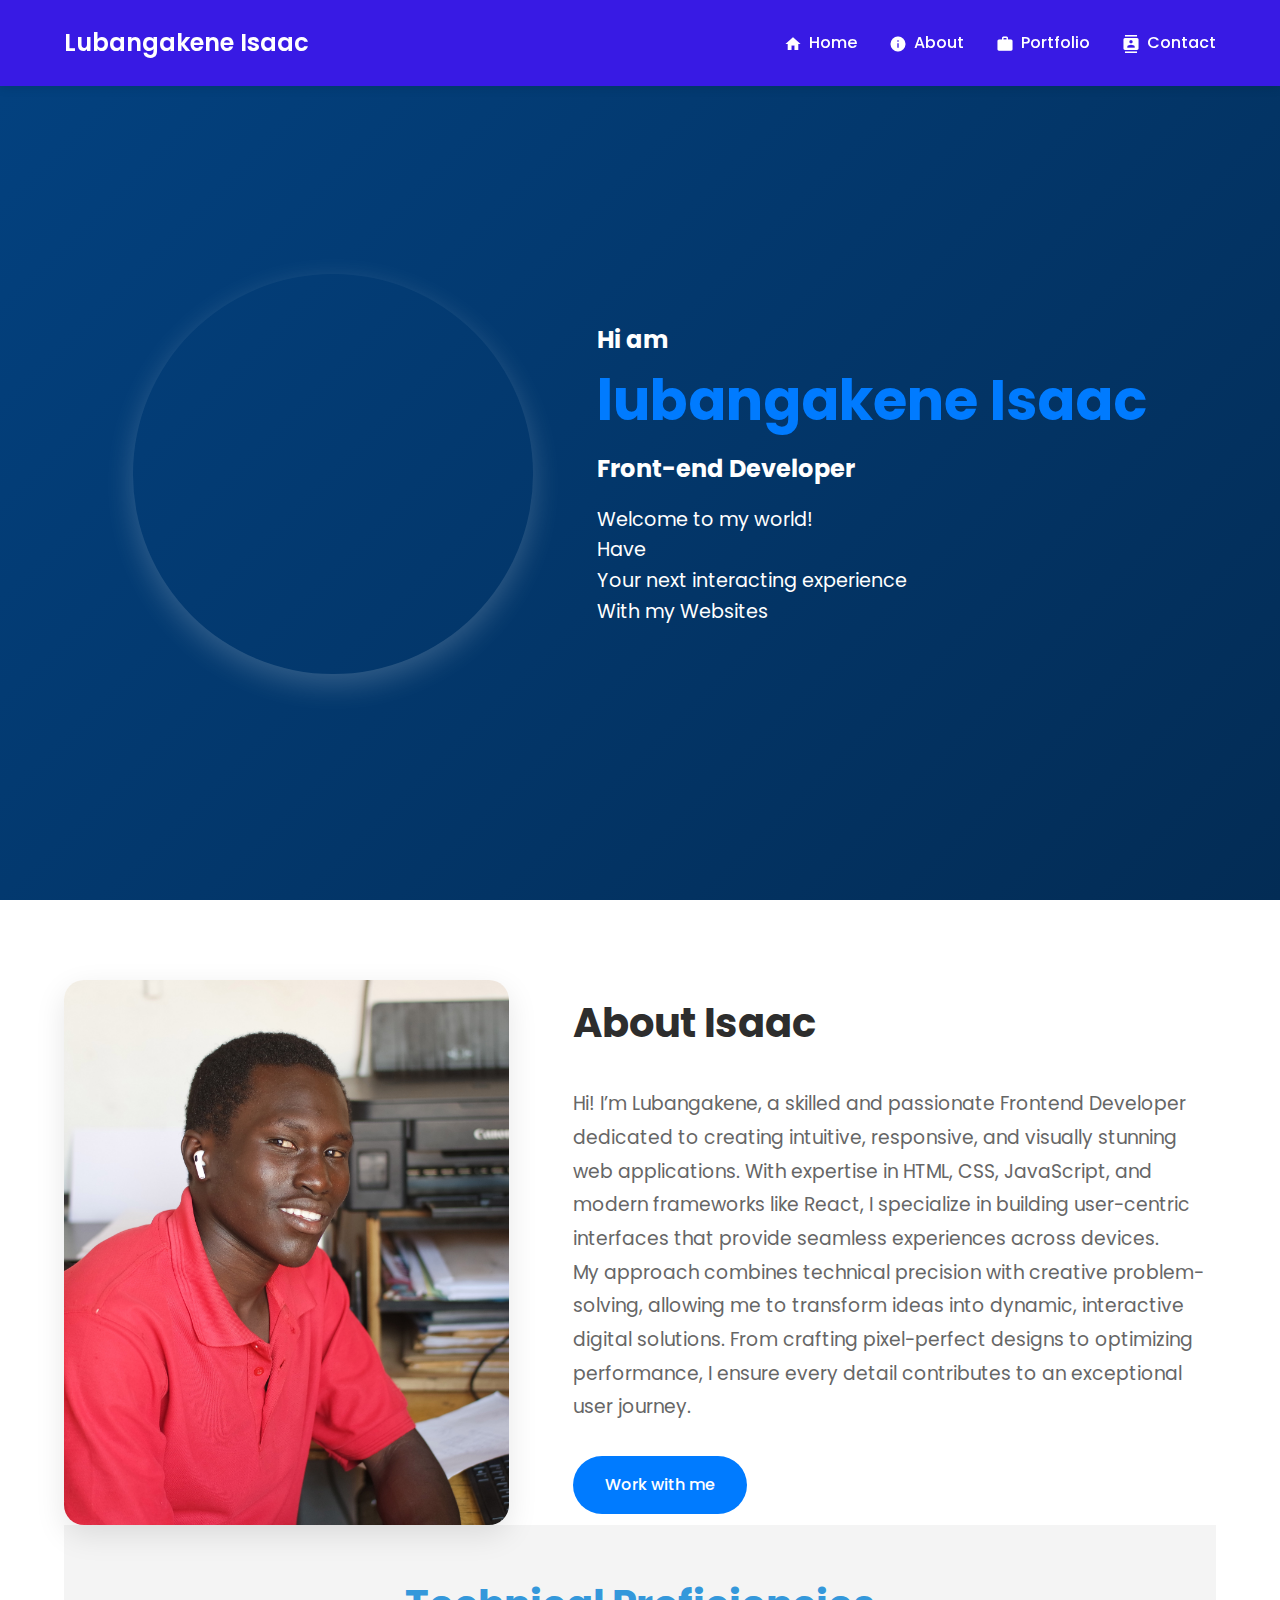
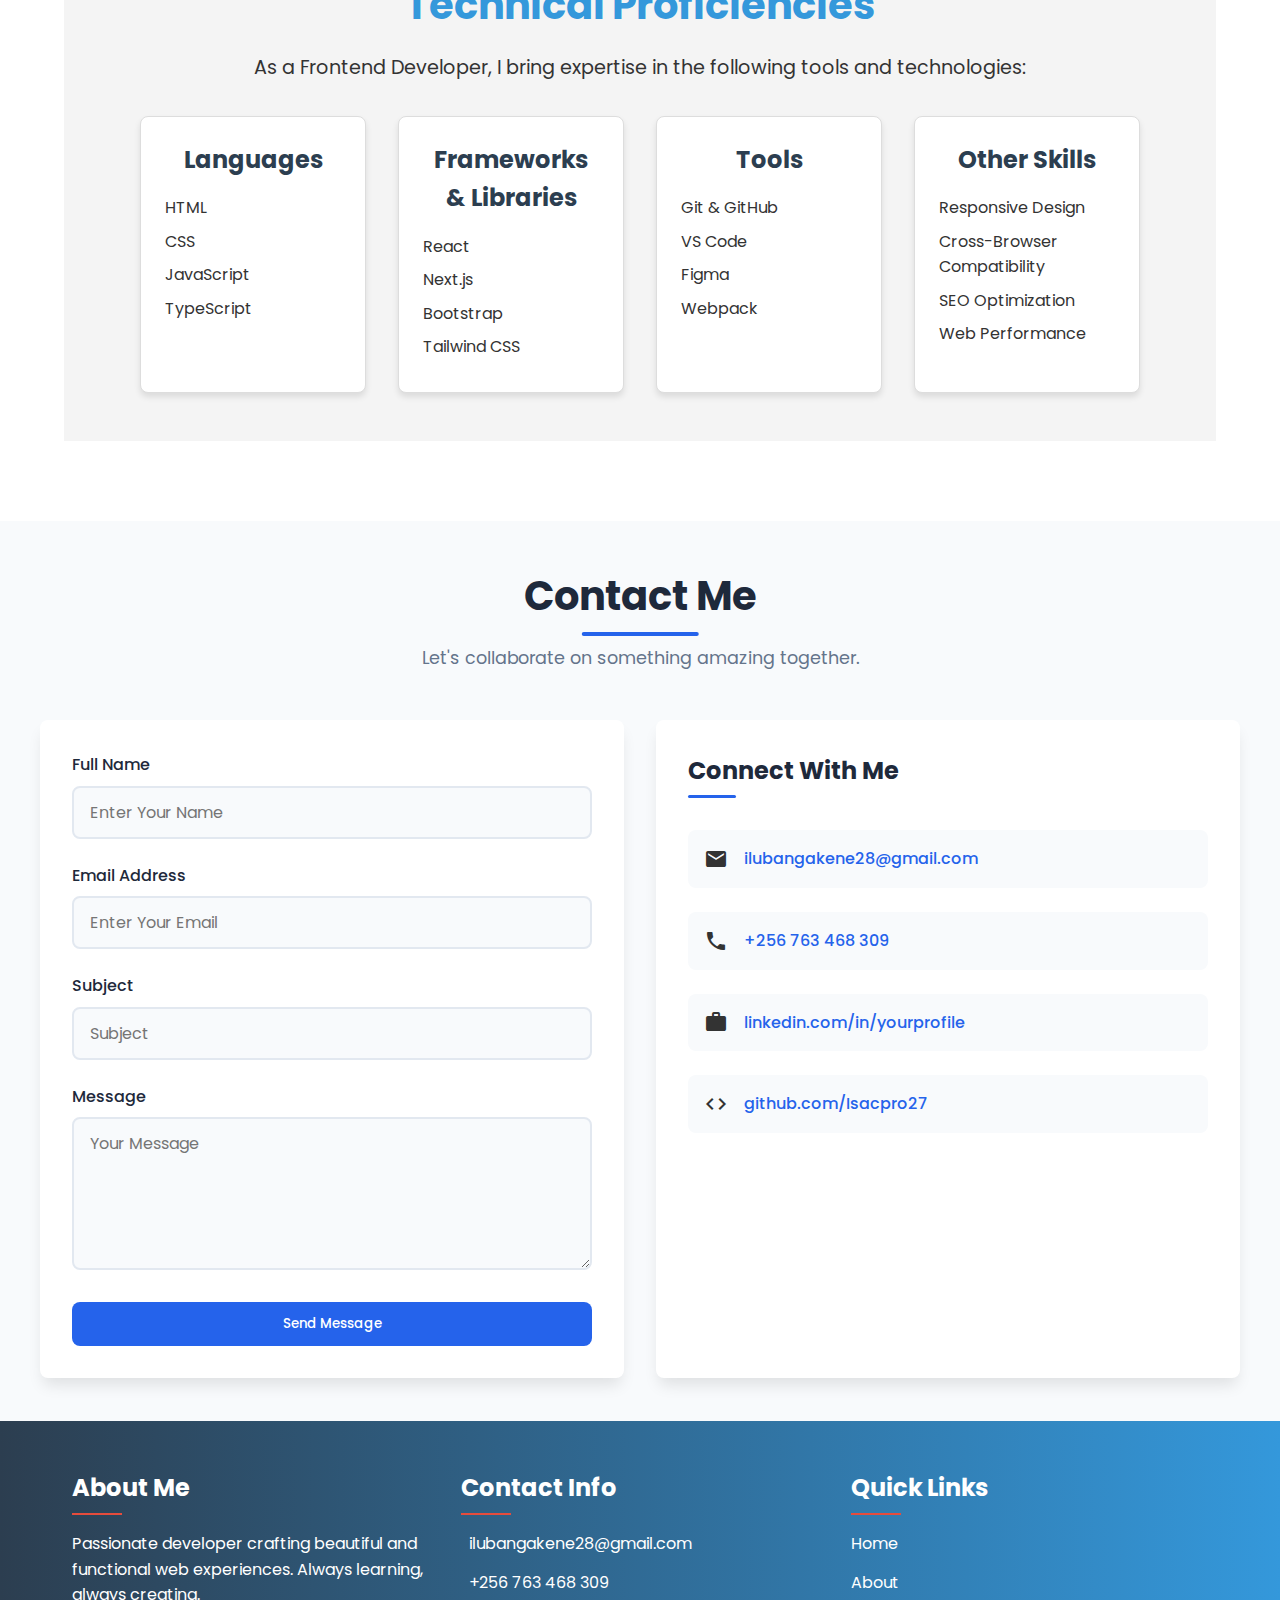
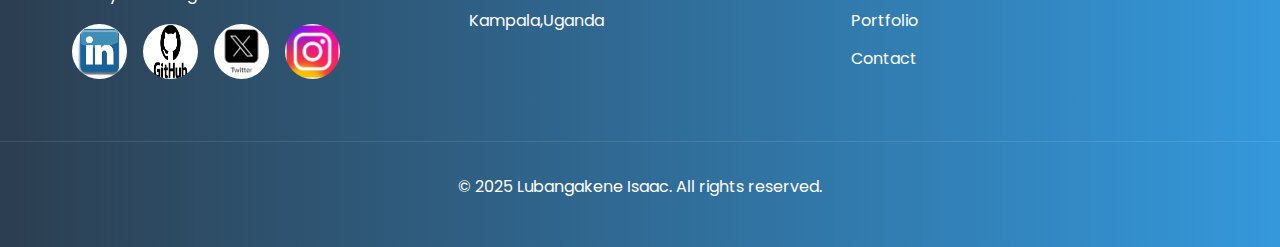
==== index.html @ b397c22f "first commit" ====
<!DOCTYPE html>
<html lang="en">
<head>
    <meta charset="UTF-8">
    <meta name="viewport" content="width=device-width, initial-scale=1.0">
    <title>Lubangakene Isaac</title>
    <link rel="stylesheet" href="mystyle.css">
    <link href="https://fonts.googleapis.com/icon?family=Material+Icons" rel="stylesheet">
    <link href="https://fonts.googleapis.com/icon?family=Material+Icons" rel="stylesheet">
</head>
<body>
    <header class="head">
        <nav class="navbar">
            <label for="logo">Lubangakene Isaac</label>
            <ul>
                <li><a href="#home"><span class="material-icons" id="icons">home</span>Home</a></li>
                <li><a href="#about"><span class="material-icons" id="icons">info</span>About</a></li>
                <li><a href="#portfolio"><span class="material-icons"id="icons">work</span>Portfolio</a></li>
                <li><a href="#contact"><span class="material-icons" id="icons">contacts</span>Contact</a></li>
            </ul>                
        </nav>
    </header>
    <section class="first" id="home">
        <section class="content">
            <img src="first.JPG" alt="my picture">
            <div class="text">
                <h2>Hi am</h2>
                <h1>lubangakene Isaac</h1>
                <h2>Front-end Developer</h2>
                <p> Welcome to my world!<br><str>Have</i> <br> Your next interacting experience <br>With my Websites</p>
            </div>
        </section>
    </section>
    <section class="second" id="about">
        <section class="content1">
            <img src="second.JPG" alt="my picture">
            <div class="explain">
                <h1>About Isaac</h1>
                <h3>
                    Hi! I’m Lubangakene, a skilled and passionate Frontend Developer dedicated to creating intuitive, responsive, and visually stunning web applications. With expertise in HTML, CSS, JavaScript, and modern frameworks like React, I specialize in building user-centric interfaces that provide seamless experiences across devices.<br> My approach combines technical precision with creative problem-solving, allowing me to transform ideas into dynamic, interactive digital solutions. From crafting pixel-perfect designs to optimizing performance, I ensure every detail contributes to an exceptional user journey.
                </h3>
                <a href="service.html" target="_blank">Work with me</a>
            </div>
        </section>
        <section id="technical-skills" class="skills-section">
            <div class="container">
                <h1>Technical Proficiencies</h1>
                <p>As a Frontend Developer, I bring expertise in the following tools and technologies:</p>
                <div class="skills-grid">
                    <div class="skill">
                        <h3>Languages</h3>
                        <ul>
                            <li>HTML</li>
                            <li>CSS</li>
                            <li>JavaScript</li>
                            <li>TypeScript</li>
                        </ul>
                    </div>
                    <div class="skill">
                        <h3>Frameworks & Libraries</h3>
                        <ul>
                            <li>React</li>
                            <li>Next.js</li>
                            <li>Bootstrap</li>
                            <li>Tailwind CSS</li>
                        </ul>
                    </div>
                    <div class="skill">
                        <h3>Tools</h3>
                        <ul>
                            <li>Git & GitHub</li>
                            <li>VS Code</li>
                            <li>Figma</li>
                            <li>Webpack</li>
                        </ul>
                    </div>
                    <div class="skill">
                        <h3>Other Skills</h3>
                        <ul>
                            <li>Responsive Design</li>
                            <li>Cross-Browser Compatibility</li>
                            <li>SEO Optimization</li>
                            <li>Web Performance</li>
                        </ul>
                    </div>
                </div>
            </div>
        </section>
    </section> 

    <section class="modern-contact-section" id="contact">
        <div class="modern-contact-container">
            <div class="modern-contact-header">
                <h1>Contact Me</h1>
                <p>Let's collaborate on something amazing together.</p>
            </div>
            
            <div class="modern-contact-content">
                <form action="https://formspree.io/f/{your-endpoint}" method="POST" class="modern-contact-form">
                    <div class="modern-form-group">
                        <label for="name">Full Name</label>
                        <input type="text" class="modern-form-control" id="name" name="name" placeholder="Enter Your Name" required>
                    </div>
                    
                    <div class="modern-form-group">
                        <label for="email">Email Address</label>
                        <input type="email" class="modern-form-control" id="email" name="email" placeholder="Enter Your Email" required>
                    </div>
                    
                    <div class="modern-form-group">
                        <label for="subject">Subject</label>
                        <input type="text" class="modern-form-control" id="subject" name="subject" placeholder="Subject" required>
                    </div>
                    
                    <div class="modern-form-group">
                        <label for="message">Message</label>
                        <textarea class="modern-form-control" id="message" name="message" rows="5" placeholder="Your Message" required></textarea>
                    </div>
                    
                    <button type="submit" class="modern-contact-btn">Send Message</button>
                </form>
                
                <div class="modern-contact-info">
                    <h3>Connect With Me</h3>
                    <div class="modern-contact-method">
                        <i class="material-icons">email</i>
                        <a href="ilubangakene28@gmail.com">ilubangakene28@gmail.com</a>
                    </div>
                    
                    <div class="modern-contact-method">
                        <i class="material-icons">phone</i>
                        <a href="tel:+256 763 468 309">+256 763 468 309</a>
                    </div>
                    
                    <div class="modern-contact-method">
                        <i class="material-icons">work</i>
                        <a href="https://linkedin.com/in/yourprofile" target="_blank">linkedin.com/in/yourprofile</a>
                    </div>
                    
                    <div class="modern-contact-method">
                        <i class="material-icons">code</i>
                        <a href="https://github.com/Isacpro27" target="_blank">github.com/Isacpro27</a>
                    </div>
                </div>
            </div>
        </div>
    </section>
    <footer class="footer-container">
        <div class="footer-content">
            <div class="footer-section">
                <h3>About Me</h3>
                <p>Passionate developer crafting beautiful and functional web experiences. Always learning, always creating.</p>
                <div class="social-links">
                    <a href="#"><img src="linkin.jpeg" alt="linkedin"></a>
                    <a href="https://github.com/Isacpro27"><img src="github.png" alt="github"></a>
                    <a href="#"><img src="twitter.png" alt="twitter"></a>
                    <a href="#"><img src="instagram.jpeg" alt="instagram"></a>
                </div>
            </div>
            
            <div class="footer-section">
                <h3>Contact Info</h3>
                <ul class="contact-info">
                    <li><i class="fas fa-envelope"></i>ilubangakene28@gmail.com</li>
                    <li><i class="fas fa-phone"></i> +256 763 468 309</li>
                    <li><i class="fas fa-map-marker-alt"></i> Kampala,Uganda</li>
                </ul>
            </div>
            
            <div class="footer-section">
                <h3>Quick Links</h3>
                <ul class="contact-info">
                    <li><a href="#home">Home</a></li>
                    <li><a href="#about">About</a></li>
                    <li><a href="#portfolio">Portfolio</a></li>
                    <li><a href="#contact">Contact</a></li>    
                </ul>
            </div>
        </div>
        
        <div class="footer-bottom">
            <p>&copy; 2025 Lubangakene Isaac. All rights reserved.</p>
        </div>
    </footer>
    
    <!-- Add Font Awesome for icons -->
    <script src="https://kit.fontawesome.com/your-kit-code.js" crossorigin="anonymous"></script>
</body>
</html>
---- mystyle.css ----
@import url('https://fonts.googleapis.com/css2?family=Poppins:wght@300;400;500;600;700&display=swap');

* {
    margin: 0;
    padding: 0;
    box-sizing: border-box;
    font-family: 'Poppins', sans-serif;
}

/* Import font just for contact section */
@import url('https://fonts.googleapis.com/css2?family=Inter:wght@400;500;600;700&display=swap');

/* Scoped variables for contact section only */
.modern-contact-section {
    --contact-primary: #2563eb;
    --contact-primary-dark: #1343c7;
    --contact-secondary: #64748b;
    --contact-background: #f8fafc;
    --contact-surface: #ffffff;
    --contact-text: #1e293b;
    --contact-text-light: #64748b;
    --contact-border: #e2e8f0;
    --contact-shadow-sm: 0 1px 3px rgba(0,0,0,0.1);
    --contact-shadow-md: 0 4px 6px -1px rgba(0,0,0,0.1);
    --contact-shadow-lg: 0 10px 15px -3px rgba(0,0,0,0.1);
    --contact-radius: 0.5rem;
    --contact-transition: all 0.3s cubic-bezier(0.4, 0, 0.2, 1);
}

body {
    background-color: #f5f5f5;
    color: #333;
    line-height: 1.6;
}

/* Header and Navigation Styling */
.head {
    background: rgb(56, 26, 228);
    box-shadow: 0 2px 10px rgba(0, 0, 0, 0.1);
    position: fixed;
    width: 100%;
    top: 0;
    z-index: 1000;
}

.navbar {
    display: flex;
    justify-content: space-between;
    align-items: center;
    padding: 1.5rem 5%;
    max-width: 1400px;
    margin: 0 auto;
}

.navbar label {
    font-size: 1.5rem;
    font-weight: 600;
    color: #ffffff;
}

.navbar ul {
    display: flex;
    list-style: none;
    gap: 2rem;
}

.navbar a {
    text-decoration: none;
    color: #ffffff;
    font-weight: 500;
    transition: color 0.3s ease;
    position: relative;
}

.navbar a:hover {
    color: #007bff;
}

.navbar a::after {
    content: '';
    position: absolute;
    width: 0;
    height: 2px;
    bottom: -5px;
    left: 0;
    background-color: #007bff;
    transition: width 0.3s ease;
}

#icons{
    vertical-align: middle;
    padding-right: 7px;
    font-size: large;
}

.navbar a:hover::after {
    width: 100%;
}

/* Hero Section Styling */
.first {
    padding: 8rem 5% 5rem;
    background: linear-gradient(135deg, #034281 0%, #032c55 100%);
    min-height: 100vh;
    display: flex;
    align-items: center;
}

.content {
    display: flex;
    align-items: center;
    gap: 4rem;
    max-width: 1400px;
    margin: 0 auto;
}

.content img {
    width: 400px;
    height: 400px;
    border-radius: 50%;
    object-fit: cover;
    box-shadow: 0 10px 30px rgba(255, 255, 255, 0.2);
}

.text {
    flex: 1;
}

.text h2 {
    color: #ffffff;
    font-size: 1.5rem;
    margin-bottom: 0.5rem;
}

.text h1 {
    color: #007bff;
    font-size: 3.5rem;
    margin-bottom: 1rem;
    line-height: 1.2;
}

.text p {
    font-size: 1.2rem;
    color: #ffffff;
    margin-top: 1rem;
}

/* About Section Styling */
.second {
    padding: 5rem 5%;
    background: white;
}

.content1 {
    display: flex;
    align-items: center;
    gap: 4rem;
    max-width: 1400px;
    margin: 0 auto;
}

.content1 img {
    width: 445px;
    height: 545px;
    object-fit: cover;
    border-radius: 20px;
    box-shadow: 0 10px 30px rgba(0, 0, 0, 0.1);
}

.explain {
    flex: 1;
}

.explain h1 {
    color: #2d2d2d;
    font-size: 2.5rem;
    margin-bottom: 2rem;
}

.explain h3 {
    font-weight: 400;
    color: #666;
    line-height: 1.8;
    margin-bottom: 2rem;
}

.explain a {
    display: inline-block;
    padding: 1rem 2rem;
    background: #007bff;
    color: white;
    text-decoration: none;
    border-radius: 30px;
    font-weight: 500;
    transition: all 0.3s ease;
}

.explain a:hover {
    background: #0056b3;
    transform: translateY(-3px);
    box-shadow: 0 5px 15px rgba(0, 123, 255, 0.3);
}
.skills-section {
    background-color: #f4f4f4;
    padding: 3rem 2rem;
    text-align: center;
}

.skills-section h1 {
    color: #3498db;
    font-size: 2.5rem;
    margin-bottom: 1rem;
}

.skills-section p {
    font-size: 1.2rem;
    margin-bottom: 2rem;
}

.skills-grid {
    display: grid;
    grid-template-columns: repeat(auto-fit, minmax(200px, 1fr));
    gap: 2rem;
    max-width: 1000px;
    margin: 0 auto;
}

.skill {
    background-color: #fff;
    border: 1px solid #ddd;
    border-radius: 8px;
    padding: 1.5rem;
    box-shadow: 0 4px 6px rgba(0, 0, 0, 0.1);
    transition: all 0.3s ease-in-out;
}

.skill:hover{
    transform: translateY(-7px);
}

.skill h3 {
    color: #2c3e50;
    margin-bottom: 1rem;
    font-size: 1.5rem;
}

.skill ul {
    list-style: none;
    padding: 0;
    margin: 0;
    text-align: left;
}

.skill ul li {
    margin: 0.5rem 0;
    font-size: 1rem;
}

.modern-contact-section {
    min-height: 100vh;
    background: var(--contact-background);
    display: grid;
    place-items: center;
    padding: 2rem;
    font-family: 'Inter', sans-serif;
}

.modern-contact-container {
    width: 100%;
    max-width: 1200px;
    margin: 0 auto;
}

.modern-contact-header {
    text-align: center;
    margin-bottom: 3rem;
}

.modern-contact-header h1 {
    font-size: 2.5rem;
    color: var(--contact-text);
    margin-bottom: 1rem;
    position: relative;
    display: inline-block;
}

.modern-contact-header h1::after {
    content: '';
    position: absolute;
    bottom: -0.5rem;
    left: 50%;
    transform: translateX(-50%);
    width: 50%;
    height: 4px;
    background: var(--contact-primary);
    border-radius: 2px;
}

.modern-contact-header p {
    color: var(--contact-text-light);
    font-size: 1.1rem;
    max-width: 600px;
    margin: 0 auto;
}

.modern-contact-content {
    display: grid;
    grid-template-columns: 1fr 1fr;
    gap: 2rem;
}

.modern-contact-form {
    background: var(--contact-surface);
    padding: 2rem;
    border-radius: var(--contact-radius);
    box-shadow: var(--contact-shadow-lg);
    transition: var(--contact-transition);
}

.modern-contact-form:hover {
    transform: translateY(-5px);
    box-shadow: var(--contact-shadow-lg), 0 20px 25px -5px rgba(0,0,0,0.1);
}

.modern-form-group {
    margin-bottom: 1.5rem;
}

.modern-form-group label {
    display: block;
    font-weight: 500;
    color: var(--contact-text);
    margin-bottom: 0.5rem;
}

.modern-form-control {
    width: 100%;
    padding: 0.75rem 1rem;
    border: 2px solid var(--contact-border);
    border-radius: var(--contact-radius);
    font-size: 1rem;
    transition: var(--contact-transition);
    background: var(--contact-background);
}

.modern-form-control:focus {
    outline: none;
    border-color: var(--contact-primary);
    box-shadow: 0 0 0 4px rgba(37, 99, 235, 0.1);
}

.modern-contact-btn {
    display: inline-flex;
    align-items: center;
    justify-content: center;
    padding: 0.75rem 1.5rem;
    background: var(--contact-primary);
    color: white;
    border: none;
    border-radius: var(--contact-radius);
    font-weight: 500;
    cursor: pointer;
    transition: var(--contact-transition);
    width: 100%;
}

.modern-contact-btn:hover {
    background: var(--contact-primary-dark);
    transform: translateY(-2px);
}

.modern-contact-info {
    background: var(--contact-surface);
    padding: 2rem;
    border-radius: var(--contact-radius);
    box-shadow: var(--contact-shadow-lg);
    display: flex;
    flex-direction: column;
    gap: 1.5rem;
}

.modern-contact-info h3 {
    color: var(--contact-text);
    font-size: 1.5rem;
    margin-bottom: 1rem;
    position: relative;
}

.modern-contact-info h3::after {
    content: '';
    position: absolute;
    bottom: -0.5rem;
    left: 0;
    width: 3rem;
    height: 3px;
    background: var(--contact-primary);
    border-radius: 2px;
}

.modern-contact-method {
    display: flex;
    align-items: center;
    gap: 1rem;
    padding: 1rem;
    border-radius: var(--contact-radius);
    background: var(--contact-background);
    transition: var(--contact-transition);
}

.modern-contact-method:hover {
    transform: translateX(10px);
    background: rgba(37, 99, 235, 0.1);
}

.modern-contact-method a {
    color: var(--contact-primary);
    text-decoration: none;
    font-weight: 500;
    transition: var(--contact-transition);
}

.modern-contact-method a:hover {
    color: var(--contact-primary-dark);
}
.footer-container {
    background: linear-gradient(to right, #2c3e50, #3498db);
    color: #ffffff;
    padding: 3rem 0;
    font-family: 'Arial', sans-serif;
}

.footer-content {
    max-width: 1200px;
    margin: 0 auto;
    display: grid;
    grid-template-columns: repeat(auto-fit, minmax(250px, 1fr));
    gap: 2rem;
    padding: 0 2rem;
}

.footer-section {
    margin-bottom: 1.5rem;
}

.footer-section h3 {
    color: #ffffff;
    font-size: 1.5rem;
    margin-bottom: 1rem;
    position: relative;
    padding-bottom: 0.5rem;
}

.footer-section h3::after {
    content: '';
    position: absolute;
    left: 0;
    bottom: 0;
    width: 50px;
    height: 2px;
    background: #e74c3c;
}

.footer-section p {
    line-height: 1.6;
    margin-bottom: 1rem;
}

.social-links {
    display: flex;
    gap: 1rem;
}

.social-links img{
    width: 55px;
    height: 55px;
    box-sizing: border-box;
    border:0px solid #2d2d2d;
    border-radius: 50%;
}
.social-links a {
    display: inline-flex;
    align-items: center;
    justify-content: center;
    color: #ffffff;
    text-decoration: none;
    transition: all 0.3s ease;
}

.social-links a:hover {
    transform: translateY(-3px);
}

.contact-info {
    list-style: none;
    padding: 0;
}

.contact-info li {
    margin-bottom: 0.8rem;
    display: flex;
    align-items: center;
    gap: 0.5rem;
}

.contact-info li a{
    text-decoration: none;
    color: #ffff;
    transition: all 0.3s ease;
}

.contact-info li a:hover{
    transform: translateX(5px);
    color: #021931;
}

.footer-bottom {
    text-align: center;
    padding-top: 2rem;
    margin-top: 2rem;
    border-top: 1px solid rgba(255, 255, 255, 0.1);
}
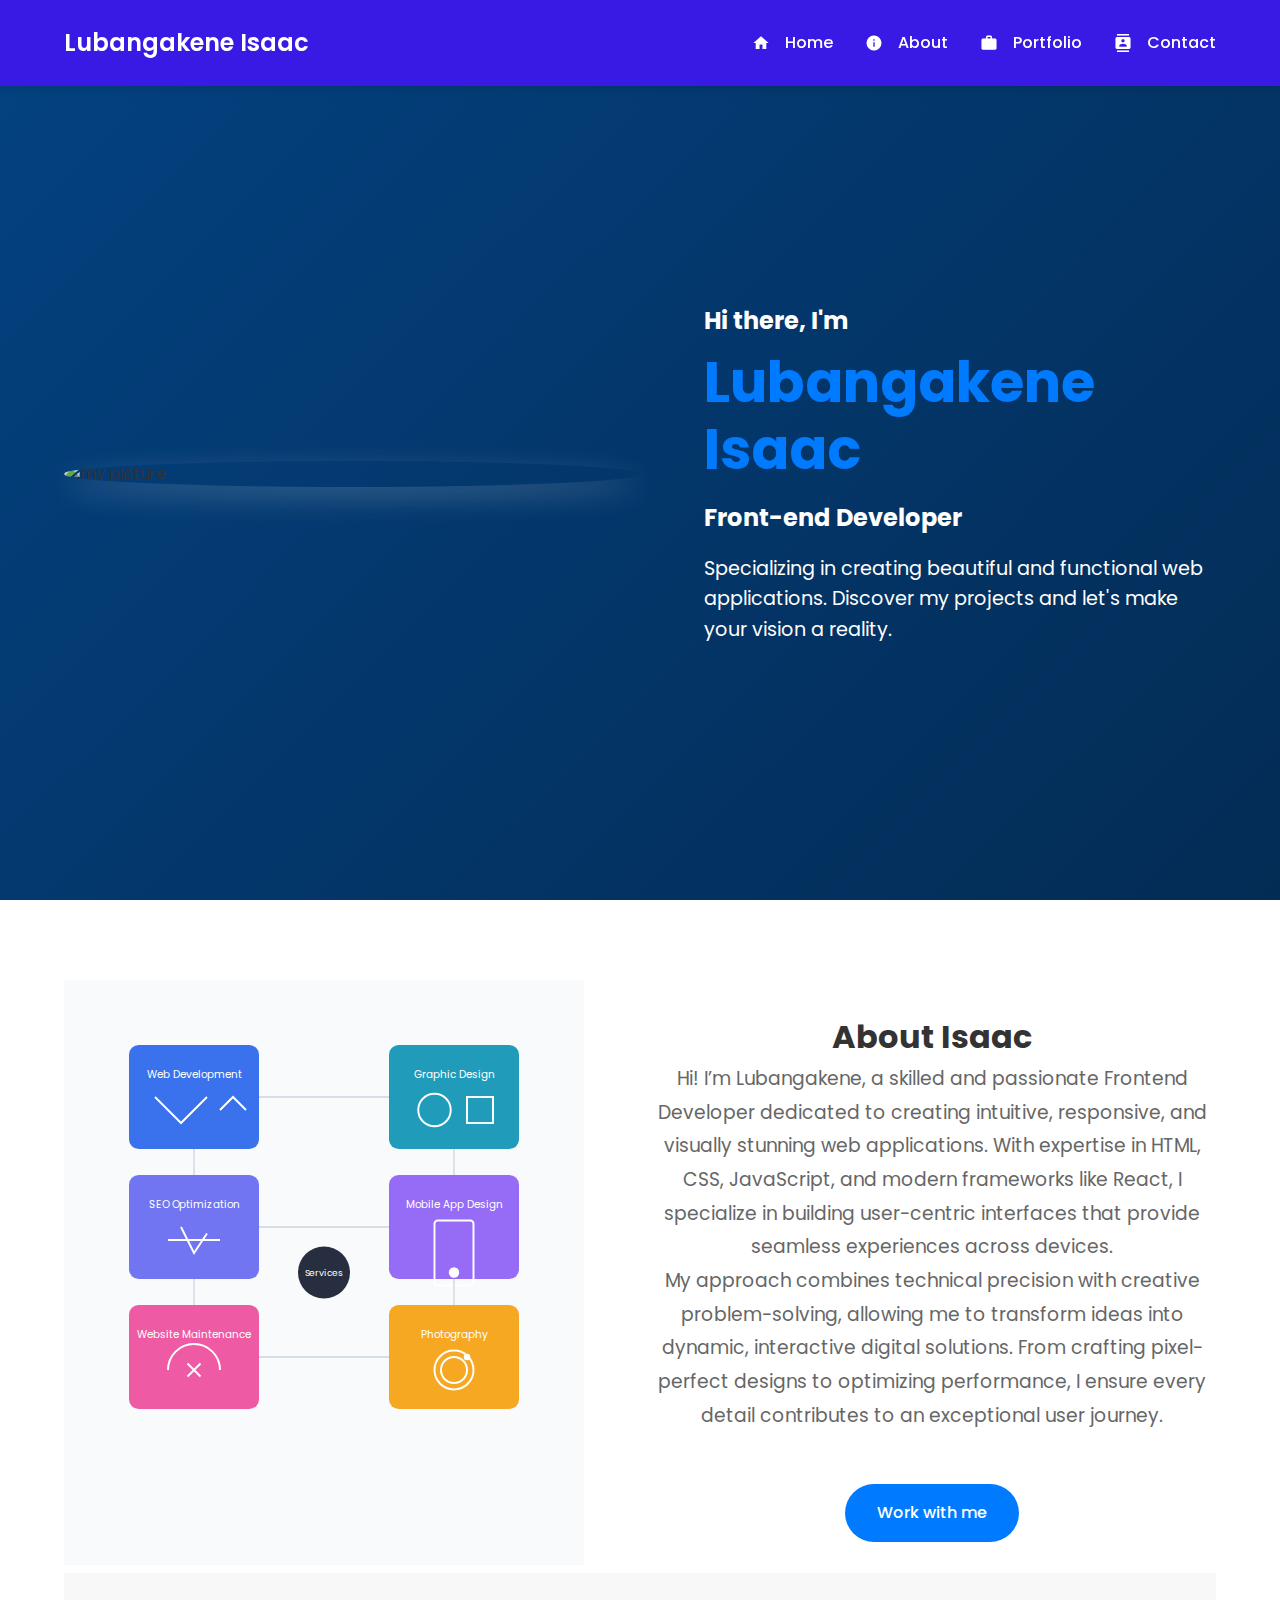
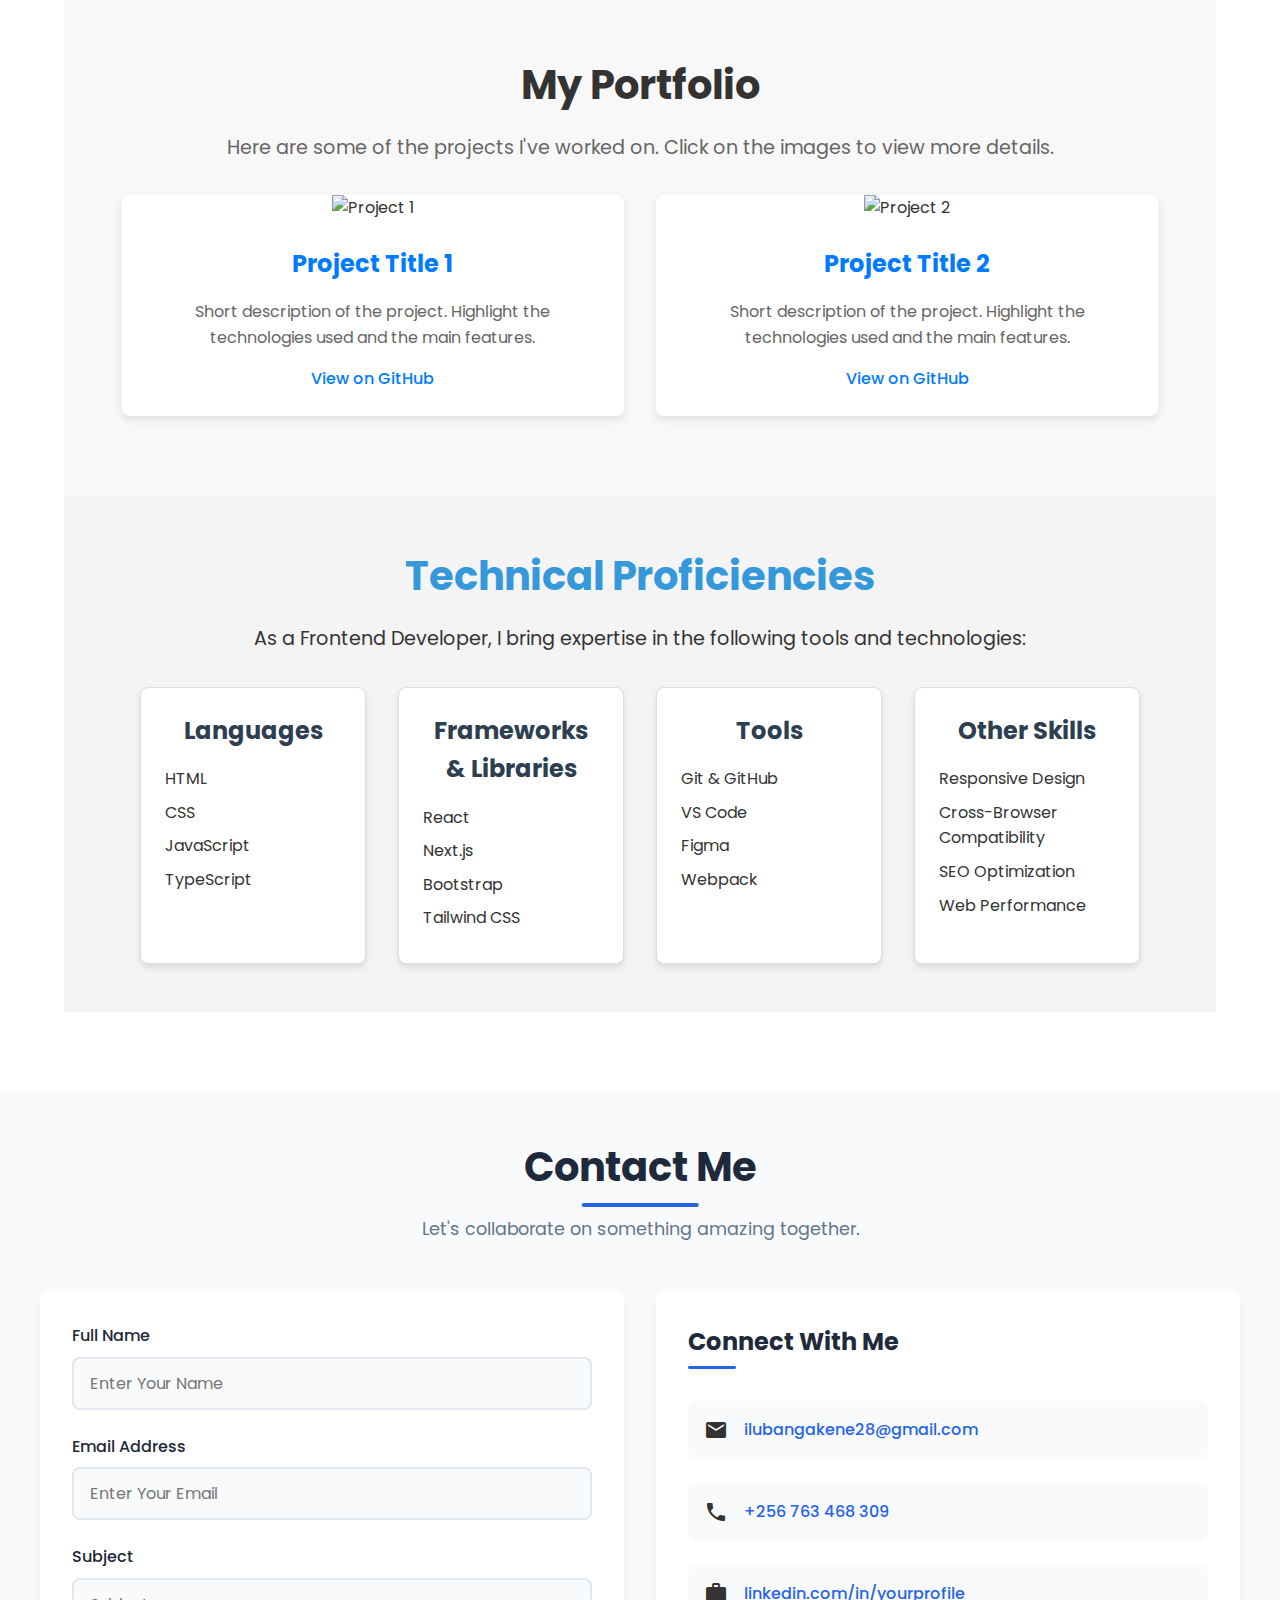
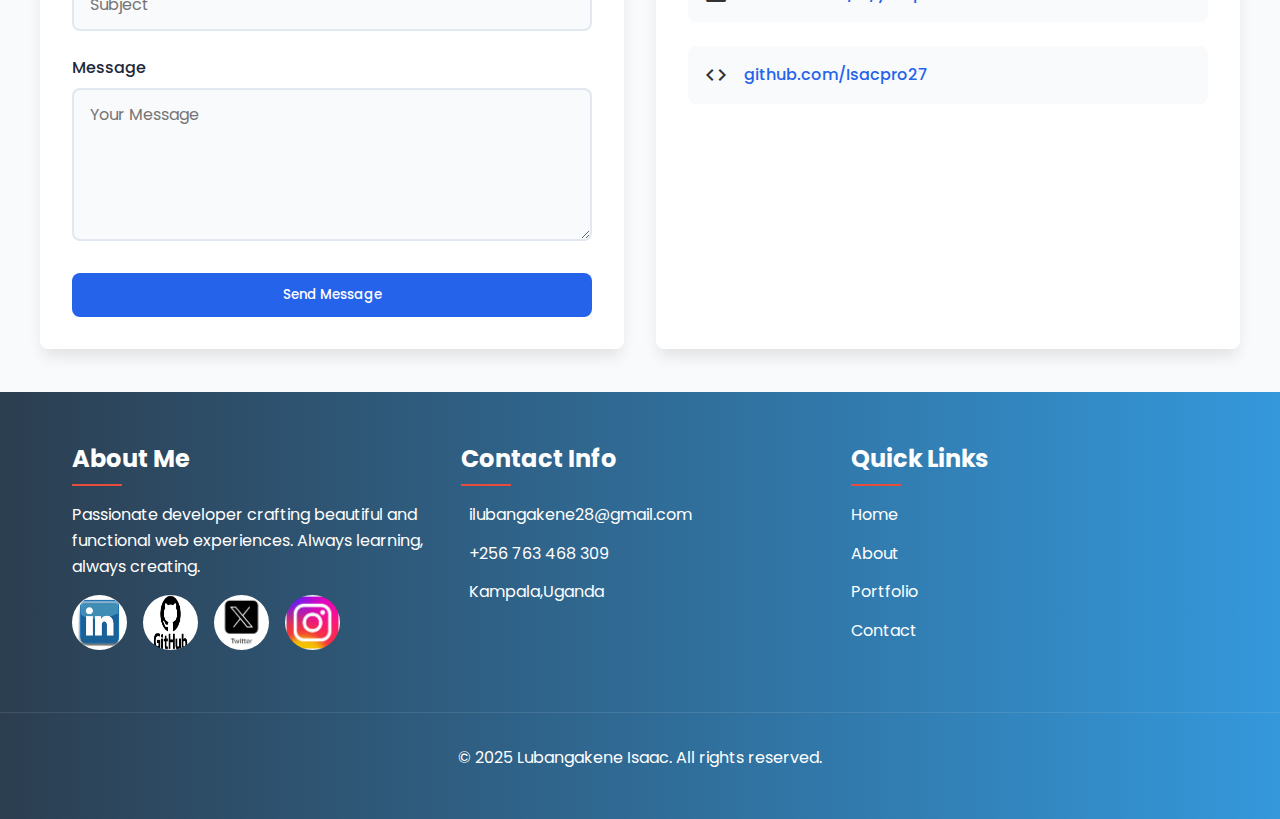
==== commit 552df391: "Updated index.html and mystyle.css with new hero section and portfolio content" ====
--- a/index.html
+++ b/index.html
@@ -12,28 +12,119 @@
     <header class="head">
         <nav class="navbar">
             <label for="logo">Lubangakene Isaac</label>
-            <ul>
-                <li><a href="#home"><span class="material-icons" id="icons">home</span>Home</a></li>
-                <li><a href="#about"><span class="material-icons" id="icons">info</span>About</a></li>
-                <li><a href="#portfolio"><span class="material-icons"id="icons">work</span>Portfolio</a></li>
-                <li><a href="#contact"><span class="material-icons" id="icons">contacts</span>Contact</a></li>
-            </ul>                
+            
+            <!-- Add this new menu icon div -->
+            <div class="menu-icon">
+                <svg width="24" height="24" viewBox="0 0 24 24" fill="none" xmlns="http://www.w3.org/2000/svg">
+                    <path d="M3 12H21" stroke="white" stroke-width="2" stroke-linecap="round"/>
+                    <path d="M3 6H21" stroke="white" stroke-width="2" stroke-linecap="round"/>
+                    <path d="M3 18H21" stroke="white" stroke-width="2" stroke-linecap="round"/>
+                </svg>
+            </div>
+    
+            <!-- Update your existing ul with this class -->
+            <ul class="nav-links">
+                <li><a href="#home">
+                    <span class="material-icons" id="icons">home</span>
+                    <span>Home</span>
+                </a></li>
+                <li><a href="#about">
+                    <span class="material-icons" id="icons">info</span>
+                    <span>About</span>
+                </a></li>
+                <li><a href="#portfolio">
+                    <span class="material-icons" id="icons">work</span>
+                    <span>Portfolio</span>
+                </a></li>
+                <li><a href="#contact">
+                    <span class="material-icons" id="icons">contacts</span>
+                    <span>Contact</span>
+                </a></li>
+            </ul>
         </nav>
     </header>
     <section class="first" id="home">
         <section class="content">
             <img src="first.JPG" alt="my picture">
             <div class="text">
-                <h2>Hi am</h2>
-                <h1>lubangakene Isaac</h1>
+                <h2>Hi there, I'm</h2>
+                <h1>Lubangakene Isaac</h1>
                 <h2>Front-end Developer</h2>
-                <p> Welcome to my world!<br><str>Have</i> <br> Your next interacting experience <br>With my Websites</p>
-            </div>
+                <p>Specializing in creating beautiful and functional web applications. Discover my projects and let's make your vision a reality.</p>            </div>
         </section>
     </section>
     <section class="second" id="about">
         <section class="content1">
-            <img src="second.JPG" alt="my picture">
+            <div class="svg">
+                <svg class="services-svg" xmlns="http://www.w3.org/2000/svg" viewBox="0 0 800 900">
+                    <!-- Background -->
+                    <rect width="800" height="900" fill="#f8fafc"/>
+                    
+                    <!-- Web Development Section -->
+                    <g transform="translate(100, 100)">
+                        <rect x="0" y="0" width="200" height="160" rx="15" fill="#2563eb" opacity="0.9"/>
+                        <text x="100" y="50" font-family="Arial" font-size="16" fill="white" text-anchor="middle">Web Development</text>
+                        <path d="M40 80 L80 120 L120 80" stroke="white" fill="none" stroke-width="3"/>
+                        <path d="M140 100 L160 80 L180 100" stroke="white" fill="none" stroke-width="3"/>
+                    </g>
+
+                    <!-- Graphic Design Section -->
+                    <g transform="translate(500, 100)">
+                        <rect x="0" y="0" width="200" height="160" rx="15" fill="#0891b2" opacity="0.9"/>
+                        <text x="100" y="50" font-family="Arial" font-size="16" fill="white" text-anchor="middle">Graphic Design</text>
+                        <circle cx="70" cy="100" r="25" fill="none" stroke="white" stroke-width="3"/>
+                        <rect x="120" y="80" width="40" height="40" fill="none" stroke="white" stroke-width="3"/>
+                    </g>
+
+                    <!-- SEO Section -->
+                    <g transform="translate(100, 300)">
+                        <rect x="0" y="0" width="200" height="160" rx="15" fill="#6366f1" opacity="0.9"/>
+                        <text x="100" y="50" font-family="Arial" font-size="16" fill="white" text-anchor="middle">SEO Optimization</text>
+                        <path d="M60 100 L140 100" stroke="white" stroke-width="3"/>
+                        <path d="M80 80 L100 120 L120 90" stroke="white" fill="none" stroke-width="3"/>
+                    </g>
+
+                    <!-- Mobile App Section -->
+                    <g transform="translate(500, 300)">
+                        <rect x="0" y="0" width="200" height="160" rx="15" fill="#8b5cf6" opacity="0.9"/>
+                        <text x="100" y="50" font-family="Arial" font-size="16" fill="white" text-anchor="middle">Mobile App Design</text>
+                        <rect x="70" y="70" width="60" height="100" rx="5" fill="none" stroke="white" stroke-width="3"/>
+                        <circle cx="100" cy="150" r="8" fill="white"/>
+                    </g>
+
+                    <!-- Maintenance Section -->
+                    <g transform="translate(100, 500)">
+                        <rect x="0" y="0" width="200" height="160" rx="15" fill="#ec4899" opacity="0.9"/>
+                        <text x="100" y="50" font-family="Arial" font-size="16" fill="white" text-anchor="middle">Website Maintenance</text>
+                        <path d="M60 100 A40 40 0 1 1 140 100" stroke="white" fill="none" stroke-width="3"/>
+                        <path d="M90 90 L110 110 M110 90 L90 110" stroke="white" stroke-width="3"/>
+                    </g>
+
+                    <!-- Photography Section -->
+                    <g transform="translate(500, 500)">
+                        <rect x="0" y="0" width="200" height="160" rx="15" fill="#f59e0b" opacity="0.9"/>
+                        <text x="100" y="50" font-family="Arial" font-size="16" fill="white" text-anchor="middle">Photography</text>
+                        <circle cx="100" cy="100" r="30" fill="none" stroke="white" stroke-width="3"/>
+                        <circle cx="100" cy="100" r="20" fill="none" stroke="white" stroke-width="3"/>
+                        <circle cx="120" cy="80" r="5" fill="white"/>
+                    </g>
+
+                    <!-- Connecting Lines -->
+                    <g stroke="#cbd5e1" stroke-width="2">
+                        <path d="M300 180 L500 180" fill="none"/>
+                        <path d="M300 380 L500 380" fill="none"/>
+                        <path d="M300 580 L500 580" fill="none"/>
+                        <path d="M200 260 L200 300" fill="none"/>
+                        <path d="M600 260 L600 300" fill="none"/>
+                        <path d="M200 460 L200 500" fill="none"/>
+                        <path d="M600 460 L600 500" fill="none"/>
+                    </g>
+
+                    <!-- Central Circle -->
+                    <circle cx="400" cy="450" r="40" fill="#0f172a" opacity="0.9"/>
+                    <text x="400" y="455" font-family="Arial" font-size="14" fill="white" text-anchor="middle">Services</text>
+                </svg>
+            </div>
             <div class="explain">
                 <h1>About Isaac</h1>
                 <h3>
@@ -42,6 +133,37 @@
                 <a href="service.html" target="_blank">Work with me</a>
             </div>
         </section>
+        <!-- Portfolio Section -->
+<section id="portfolio" class="portfolio-section">
+    <div class="container">
+        <h1>My Portfolio</h1>
+        <p>Here are some of the projects I've worked on. Click on the images to view more details.</p>
+        
+        <div class="portfolio-grid">
+            <!-- Project 1 -->
+            <div class="portfolio-item">
+                <img src="project1.jpg" alt="Project 1">
+                <div class="portfolio-info">
+                    <h3>Project Title 1</h3>
+                    <p>Short description of the project. Highlight the technologies used and the main features.</p>
+                    <a href="https://github.com/Isacpro27/project1" target="_blank">View on GitHub</a>
+                </div>
+            </div>
+            
+            <!-- Project 2 -->
+            <div class="portfolio-item">
+                <img src="project2.jpg" alt="Project 2">
+                <div class="portfolio-info">
+                    <h3>Project Title 2</h3>
+                    <p>Short description of the project. Highlight the technologies used and the main features.</p>
+                    <a href="https://github.com/Isacpro27/project2" target="_blank">View on GitHub</a>
+                </div>
+            </div>
+            
+            <!-- Add more projects as needed -->
+        </div>
+    </div>
+</section>
         <section id="technical-skills" class="skills-section">
             <div class="container">
                 <h1>Technical Proficiencies</h1>
@@ -185,6 +307,26 @@
     
     <!-- Add Font Awesome for icons -->
     <script src="https://kit.fontawesome.com/your-kit-code.js" crossorigin="anonymous"></script>
+    <script>
+document.addEventListener('DOMContentLoaded', function() {
+    const menuIcon = document.querySelector('.menu-icon');
+    const navLinks = document.querySelector('.nav-links');
+    const navItems = document.querySelectorAll('.nav-links a');
+    
+    // Toggle menu when hamburger icon is clicked
+    menuIcon.addEventListener('click', function() {
+        menuIcon.classList.toggle('active');
+        navLinks.classList.toggle('active');
+    });
+    
+    // Close menu when any navigation link is clicked
+    navItems.forEach(item => {
+        item.addEventListener('click', function() {
+            menuIcon.classList.remove('active');
+            navLinks.classList.remove('active');
+        });
+    });
+});
+</script>
 </body>
-</html>
-
+</html>--- a/mystyle.css
+++ b/mystyle.css
@@ -115,13 +115,13 @@
 }
 
 .content img {
-    width: 400px;
-    height: 400px;
+    width: 100%;
+    max-width: 50%; /* Adjust the max-width as needed */
+    height: auto; /* Maintain aspect ratio */
     border-radius: 50%;
     object-fit: cover;
     box-shadow: 0 10px 30px rgba(255, 255, 255, 0.2);
 }
-
 .text {
     flex: 1;
 }
@@ -168,13 +168,14 @@
 }
 
 .explain {
-    flex: 1;
-}
-
-.explain h1 {
-    color: #2d2d2d;
-    font-size: 2.5rem;
-    margin-bottom: 2rem;
+    display: flex;
+    align-items: center;
+    flex-direction: column; /* Change to column layout */
+    text-align: center; /* Center align text */
+}
+
+.explain .svg {
+    margin-bottom: 20px; /* Adjust the margin as needed */
 }
 
 .explain h3 {
@@ -182,6 +183,10 @@
     color: #666;
     line-height: 1.8;
     margin-bottom: 2rem;
+}
+.services-svg {
+    width: 520px; /* Adjust the width as needed */
+    height: auto;
 }
 
 .explain a {
@@ -193,6 +198,7 @@
     border-radius: 30px;
     font-weight: 500;
     transition: all 0.3s ease;
+    margin-top: 20px; /* Add margin above the link */
 }
 
 .explain a:hover {
@@ -200,6 +206,77 @@
     transform: translateY(-3px);
     box-shadow: 0 5px 15px rgba(0, 123, 255, 0.3);
 }
+
+/* Portfolio Section Styling */
+.portfolio-section {
+    padding: 5rem 5%;
+    background: #f8f8f8;
+    text-align: center;
+}
+
+.portfolio-section h1 {
+    font-size: 2.5rem;
+    margin-bottom: 1rem;
+    color: #333;
+}
+
+.portfolio-section p {
+    font-size: 1.2rem;
+    margin-bottom: 2rem;
+    color: #666;
+}
+
+.portfolio-grid {
+    display: grid;
+    grid-template-columns: repeat(auto-fit, minmax(300px, 1fr));
+    gap: 2rem;
+}
+
+.portfolio-item {
+    background: white;
+    border-radius: 8px;
+    box-shadow: 0 4px 8px rgba(0, 0, 0, 0.1);
+    overflow: hidden;
+    transition: transform 0.3s ease, box-shadow 0.3s ease;
+}
+
+.portfolio-item:hover {
+    transform: translateY(-10px);
+    box-shadow: 0 8px 16px rgba(0, 0, 0, 0.2);
+}
+
+.portfolio-item img {
+    width: 100%;
+    height: auto;
+}
+
+.portfolio-info {
+    padding: 1.5rem;
+}
+
+.portfolio-info h3 {
+    font-size: 1.5rem;
+    margin-bottom: 1rem;
+    color: #007bff;
+}
+
+.portfolio-info p {
+    font-size: 1rem;
+    margin-bottom: 1rem;
+    color: #666;
+}
+
+.portfolio-info a {
+    text-decoration: none;
+    color: #007bff;
+    font-weight: 500;
+    transition: color 0.3s ease;
+}
+
+.portfolio-info a:hover {
+    color: #0056b3;
+}
+
 .skills-section {
     background-color: #f4f4f4;
     padding: 3rem 2rem;
@@ -519,3 +596,226 @@
     margin-top: 2rem;
     border-top: 1px solid rgba(255, 255, 255, 0.1);
 }
+
+/*responsive design*/
+
+/* Tablet Styles (768px to 1024px) */
+@media screen and (max-width: 1024px) {
+    /* Navigation */
+    .navbar {
+        padding: 1rem 3%;
+    }
+    
+    .navbar ul {
+        gap: 1.5rem;
+    }
+
+    /* Hero Section */
+    .content {
+        gap: 2rem;
+        padding: 0 2rem;
+    }
+
+    .content img {
+        width: 300px;
+        height: 300px;
+    }
+
+    .text h1 {
+        font-size: 2.8rem;
+    }
+
+    .text p {
+        font-size: 1.1rem;
+    }
+
+    /* About Section */
+    .content1 {
+        gap: 2rem;
+        padding: 0 2rem;
+    }
+
+    .content1 img {
+        width: 380px;
+        height: 460px;
+    }
+
+    .services-svg {
+        width: 420px;
+    }
+
+    /* Skills Grid */
+    .skills-grid {
+        grid-template-columns: repeat(2, 1fr);
+        gap: 1.5rem;
+        padding: 0 2rem;
+    }
+}
+
+/* Mobile Styles (up to 767px) */
+@media screen and (max-width: 767px) {
+    /* Navigation */
+    .navbar {
+        flex-direction: column;
+        padding: 1rem;
+    }
+
+    .navbar label {
+        margin-bottom: 1rem;
+    }
+
+    .navbar ul {
+        flex-direction: column;
+        gap: 1rem;
+        text-align: center;
+        width: 100%;
+    }
+
+    .navbar a {
+        display: block;
+        padding: 0.5rem;
+    }
+
+    /* Hero Section */
+    .first {
+        padding: 6rem 1rem 3rem;
+    }
+
+    .content {
+        flex-direction: column;
+        text-align: center;
+        gap: 2rem;
+    }
+
+    .content img {
+        width: 250px;
+        height: 250px;
+    }
+
+    .text h1 {
+        font-size: 2.2rem;
+    }
+
+    /* About Section */
+    .content1 {
+        flex-direction: column;
+        text-align: center;
+    }
+
+    .content1 img {
+        width: 100%;
+        max-width: 340px;
+        height: auto;
+    }
+
+    .services-svg {
+        width: 100%;
+        max-width: 340px;
+    }
+
+    .explain h3 {
+        font-size: 1rem;
+    }
+
+    /* Skills Section */
+    .skills-grid {
+        grid-template-columns: 1fr;
+        gap: 1rem;
+        padding: 0 1rem;
+    }
+
+    /* Contact Section */
+    .modern-contact-content {
+        grid-template-columns: 1fr;
+    }
+
+    .modern-contact-form {
+        padding: 1.5rem;
+    }
+
+    /* Footer */
+    .footer-content {
+        grid-template-columns: 1fr;
+        text-align: center;
+        gap: 2rem;
+    }
+
+    .social-links {
+        justify-content: center;
+    }
+
+    .contact-info {
+        display: flex;
+        flex-direction: column;
+        align-items: center;
+    }
+}
+
+/* Small Mobile Devices (up to 480px) */
+.menu-icon {
+    display: none;
+    cursor: pointer;
+    z-index: 100;
+}
+.nav-links {
+    display: flex;
+    list-style: none;
+    gap: 2rem;
+}
+.nav-links a {
+    text-decoration: none;
+    color: #ffffff;
+    font-weight: 500;
+    transition: color 0.3s ease;
+    display: flex;
+    align-items: center;
+    gap: 0.5rem;
+}
+@media screen and (max-width: 768px) {
+    .menu-icon {
+        display: block;
+    }
+
+    .nav-links {
+        position: fixed;
+        top: 0;
+        right: -100%;
+        height: 100vh;
+        width: 70%;
+        background: rgb(56, 26, 228);
+        flex-direction: column;
+        align-items: center;
+        padding-top: 80px;
+        transition: 0.5s ease-in-out;
+        box-shadow: -5px 0 15px rgba(0, 0, 0, 0.2);
+    }
+
+    .nav-links.active {
+        right: 0;
+    }
+
+    .nav-links li {
+        margin: 1.5rem 0;
+    }
+
+    .nav-links a {
+        font-size: 1.2rem;
+    }
+}
+
+/* Add these styles for menu icon animation */
+.menu-icon svg path {
+    transition: transform 0.3s ease;
+}
+
+.menu-icon.active svg path:nth-child(1) {
+    transform: translateY(6px) rotate(45deg);
+}
+
+.menu-icon.active svg path:nth-child(2) {
+    opacity: 0;
+}
+
+.menu-icon.active svg path:nth-child(3) {
+    transform: translateY(-6px) rotate(-45deg);
+}